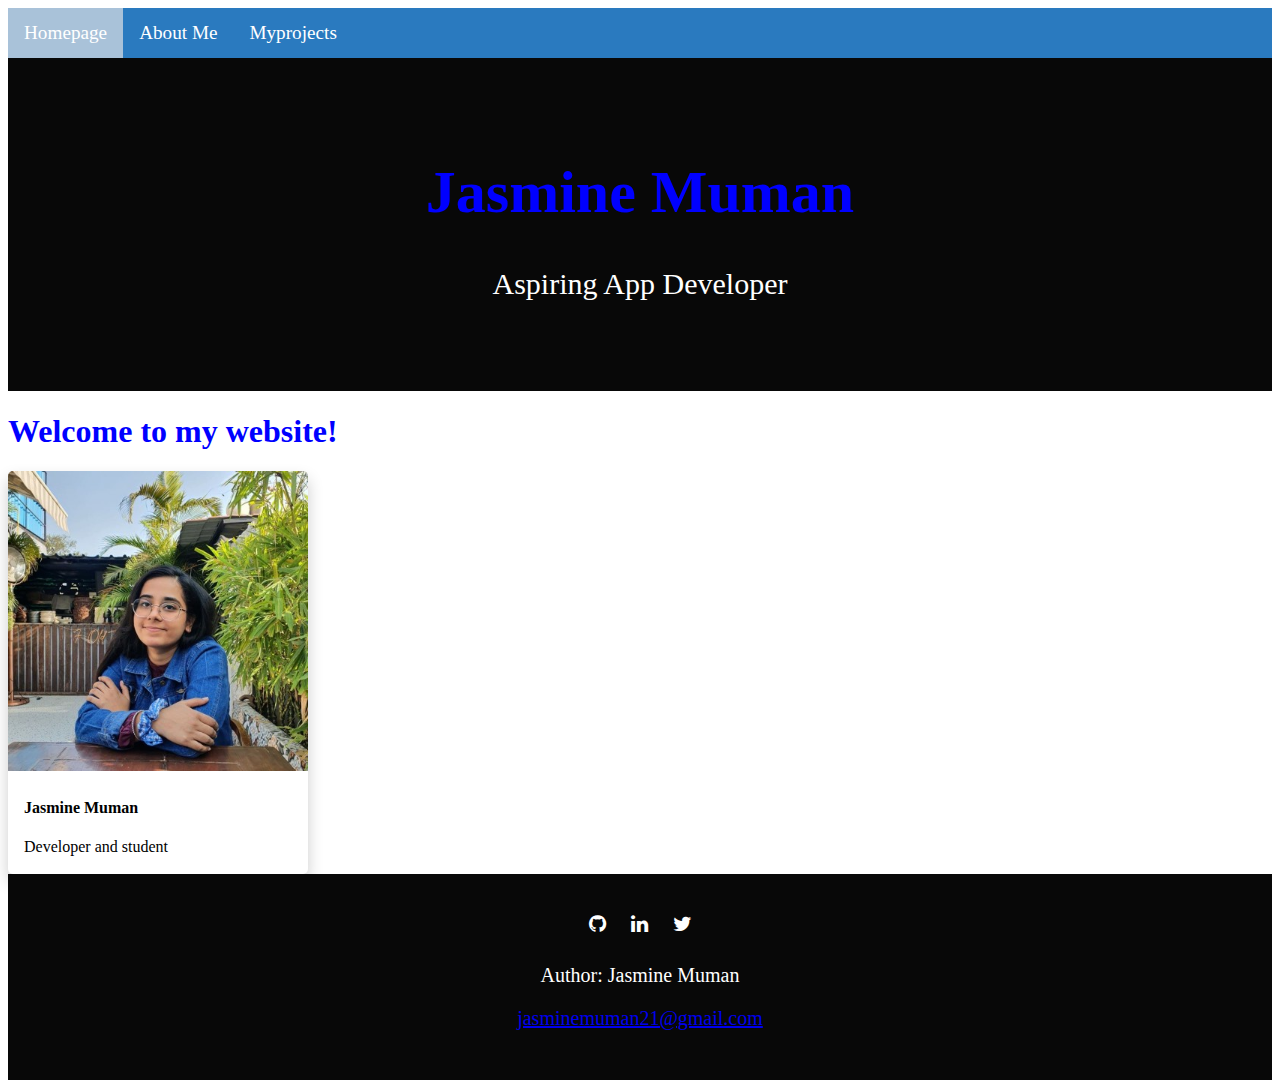
==== root/index.html @ 585839c0 "adding content" ====
<!DOCTYPE html>
<html>

<head>
    <meta charset="UTF-8" />
    <link rel="stylesheet" href="style.css">
    <title>Jasmine's portfolio</title>
    <link rel="stylesheet" href="https://cdnjs.cloudflare.com/ajax/libs/font-awesome/4.7.0/css/font-awesome.min.css">
</head>

<body>
    <div class="navbar">
        <ul>
            <li class="active"><a href="./index.html">Homepage</a></li>
            <li><a href="./about.html">About Me</a></li>
            <li><a href="./projects.html">Myprojects</a></li>
        </ul>
    </div>

    <div class="header">
        <h1>Jasmine Muman</h1>
        <p>Aspiring App Developer</p>
    </div>

    <h1>Welcome to my website!</h1>
    <div class="mycard">
        <img src="./img/image.jfif" alt="Avatar" style="width:100%">
        <div class="container">
            <h4><b>Jasmine Muman</b></h4>
            <p>Developer and student</p>
        </div>
    </div>
    <!-- <img src="./img/image.jfif" alt="my photo">
    <h3>Hi! I am jasmine.</h3> -->

    <footer>
        <a href="https://github.com/jasmineHere" target="_blank"><i class="fa fa-github"></i></a>
        <a href="https://www.linkedin.com/in/jasminemuman/" target="_blank"><i class="fa fa-linkedin"></i></a>
        <i class="fa fa-twitter"></i>
        <br />
        <p>Author: Jasmine Muman</p>
        <p><a href="mailto:jasminemuman21@gmail.com" target="_blank">jasminemuman21@gmail.com</a></p>
    </footer>
</body>

</html>
---- root/style.css ----
h1{
    color: blue;
}

.container {
    padding: 2px 16px;
  }

.mycard {
    /* Add shadows to create the "card" effect */
    box-shadow: 0 8px 16px 0 rgba(0,0,0,0.2);
    transition: 0.3s;
    border-radius: 5px; /* 5px rounded corners */
    width: 300px;
    align-items: center;
  }

  .mycard:hover {
    box-shadow: 0 16px 32px 0 rgba(0,0,0,0.2);
    cursor: pointer;
  }

  img {
    border-radius: 5px 5px 0 0;
  }

  ul{
    margin: 0;
    padding: 0;
    background-color: #2A7ABF;
    overflow: hidden;
    list-style-type: none;
  }

  li{
      float: left;  
  }

  li a{
    color: white;
    font-size: 1.5vw;
    padding: 14px 16px;
    text-decoration: none;
    text-align: center ;
    display: flex;
  }

  li a:hover{
    background-color: #A9C2D9;
  }

  .active{
    background-color: #A9C2D9;
  }

  .header {
  padding: 60px;
  text-align: center;
  background: #080808;
  color: white;
  font-size: 30px;
 }

 footer {
  padding: 30px;
  text-align: center;
  background: #080808;
  color: white;
  font-size: 20px;
 }

 footer i{
   padding: 10px;
   color: white;
 }
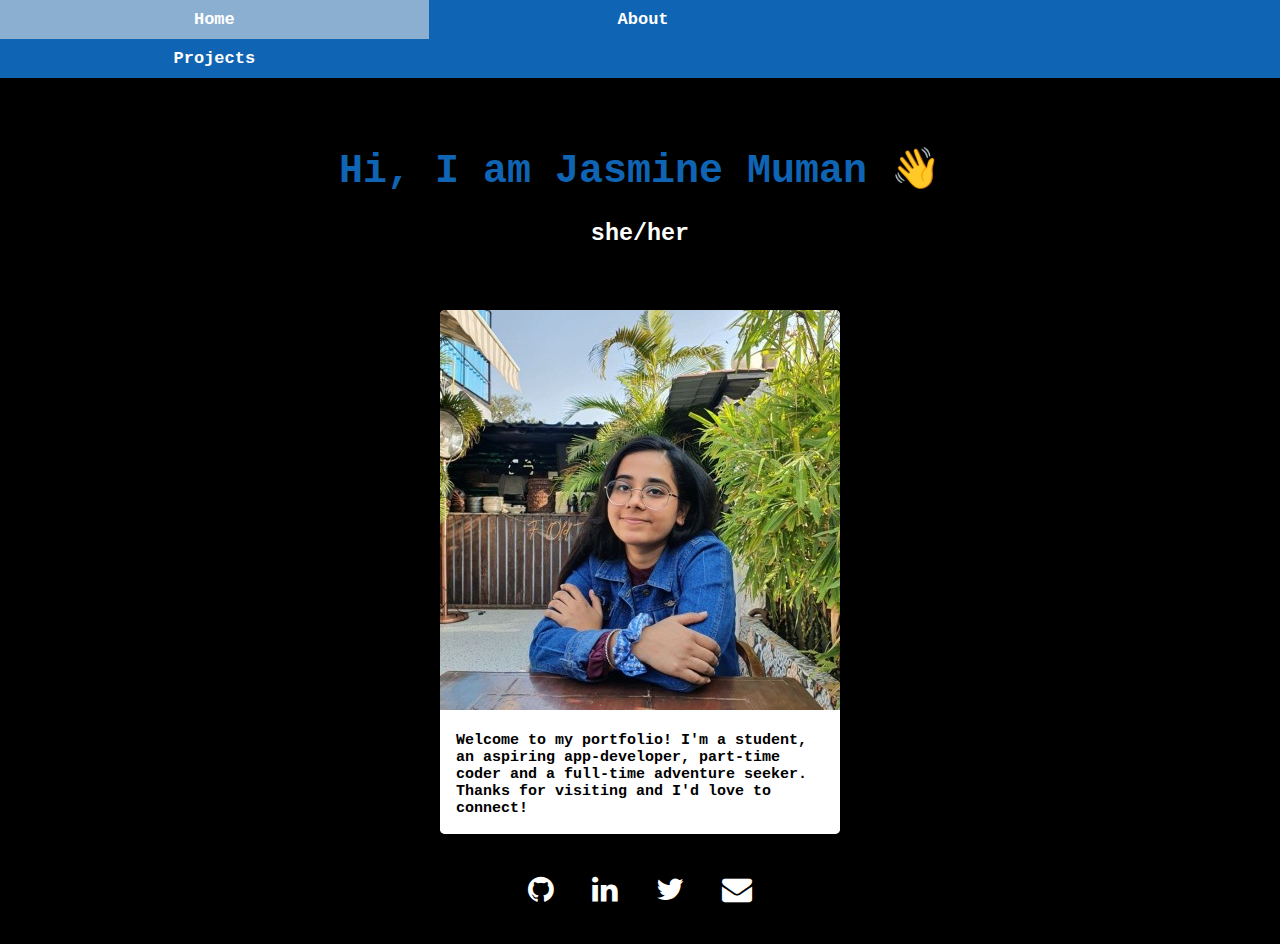
==== commit 7f28c4f0: "added content" ====
--- a/root/index.html
+++ b/root/index.html
@@ -3,43 +3,36 @@
 
 <head>
     <meta charset="UTF-8" />
-    <link rel="stylesheet" href="style.css">
+    <link rel="stylesheet" href="./style/style.css">
     <title>Jasmine's portfolio</title>
     <link rel="stylesheet" href="https://cdnjs.cloudflare.com/ajax/libs/font-awesome/4.7.0/css/font-awesome.min.css">
 </head>
 
 <body>
     <div class="navbar">
-        <ul>
-            <li class="active"><a href="./index.html">Homepage</a></li>
-            <li><a href="./about.html">About Me</a></li>
-            <li><a href="./projects.html">Myprojects</a></li>
-        </ul>
+        <a class="active" href="./index.html"><strong>Home</strong></a>
+        <a href="./about.html"><strong>About</strong></a>
+        <a href="./projects.html"><strong>Projects</strong></a>
     </div>
 
     <div class="header">
-        <h1>Jasmine Muman</h1>
-        <p>Aspiring App Developer</p>
+        <h1>Hi, I am Jasmine Muman &#x1F44B;</h1>
+        <h3>she/her</h3>
     </div>
-
-    <h1>Welcome to my website!</h1>
+ 
     <div class="mycard">
         <img src="./img/image.jfif" alt="Avatar" style="width:100%">
         <div class="container">
-            <h4><b>Jasmine Muman</b></h4>
-            <p>Developer and student</p>
+            <p><strong>Welcome to my portfolio! I'm a student, an aspiring app-developer, part-time coder and a full-time adventure seeker. Thanks for visiting and I'd love to connect!</strong></p>
         </div>
     </div>
-    <!-- <img src="./img/image.jfif" alt="my photo">
-    <h3>Hi! I am jasmine.</h3> -->
 
     <footer>
         <a href="https://github.com/jasmineHere" target="_blank"><i class="fa fa-github"></i></a>
         <a href="https://www.linkedin.com/in/jasminemuman/" target="_blank"><i class="fa fa-linkedin"></i></a>
         <i class="fa fa-twitter"></i>
+        <a href="mailto:jasminemuman21@gmail.com" target="_blank"><i class="fa fa-envelope"></i></a>
         <br />
-        <p>Author: Jasmine Muman</p>
-        <p><a href="mailto:jasminemuman21@gmail.com" target="_blank">jasminemuman21@gmail.com</a></p>
     </footer>
 </body>
 
--- a/root/style/style.css
+++ b/root/style/style.css
@@ -0,0 +1,105 @@
+* {
+  font-family: "Lucida Console", "Courier New", monospace;
+}
+
+.navbar {
+  width: 100%;
+  background-color: #0f64b4;
+  overflow: auto;
+}
+
+.navbar a {
+  float: left;
+  padding: 10px;
+  color: white;
+  text-decoration: none;
+  font-size: 17px;
+  width: 31.93%;
+  text-align: center;
+}
+
+.navbar a:hover {
+  background-color: #8bafd1;
+}
+
+.navbar a.active {
+  background-color: #8bafd1;
+}
+
+@media screen and (max-width: 500px) {
+  .navbar a {
+    float: none;
+    display: block;
+    width: 100%;
+  }
+}
+
+h1 {
+  color: #0f64b4;
+  text-align: center;
+}
+
+h3 {
+  color: #ffffff;
+  text-align: center;
+}
+
+.container {
+  padding: 2px 16px;
+}
+
+.mycard {
+  border-radius: 5px;
+  width: 400px;
+  align-items: center;
+  margin-left: auto;
+  margin-right: auto;
+  background-color: #ffffff;
+}
+
+.mycard:hover {
+  box-shadow: 10px 10px 20px #0f64b4;
+  color: #000000;
+}
+
+img {
+  border-radius: 5px 5px 0px 0px;
+}
+
+.container {
+  height: auto;
+  background-color: #ffffff;
+  border-radius: 0px 0px 5px 5px;
+  font-family: "Lucida Console", "Courier New", monospace;
+  font-size: 15px;
+}
+
+body {
+  margin: 0px;
+  background-color: black;
+}
+
+.active {
+  background-color: #a9c2d9;
+}
+
+.header {
+  padding: 40px;
+  text-align: center;
+  background: black;
+  color: white;
+  font-size: 20px;
+}
+
+footer {
+  padding: 30px;
+  text-align: center;
+  background-color: black;
+  color: #ffffff;
+  font-size: 30px;
+}
+
+footer i {
+  padding: 10px;
+  color: white;
+}
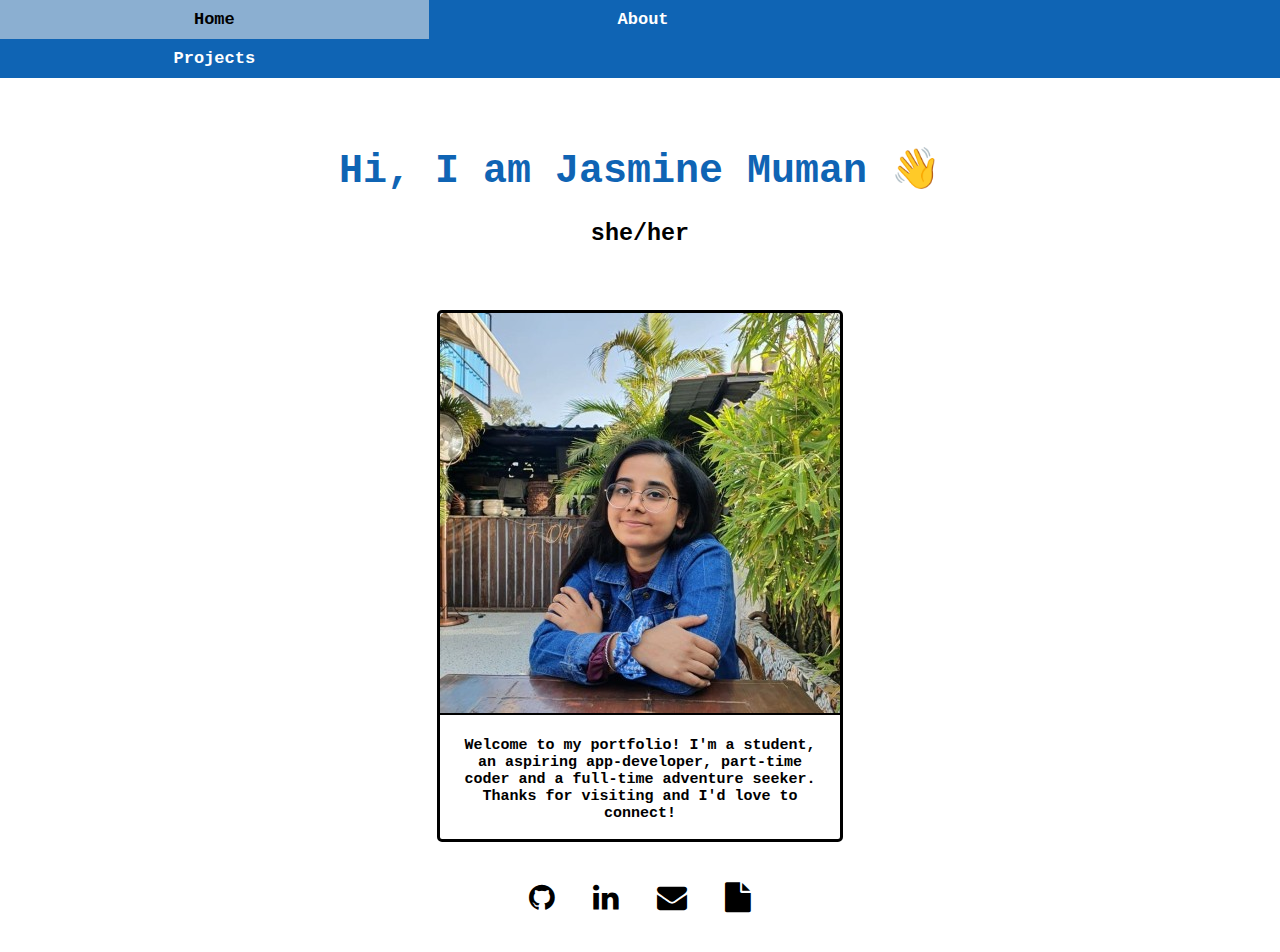
==== commit d0597f75: "added changes to aboutpage" ====
--- a/root/index.html
+++ b/root/index.html
@@ -9,31 +9,33 @@
 </head>
 
 <body>
-    <div class="navbar">
-        <a class="active" href="./index.html"><strong>Home</strong></a>
-        <a href="./about.html"><strong>About</strong></a>
-        <a href="./projects.html"><strong>Projects</strong></a>
-    </div>
-
-    <div class="header">
-        <h1>Hi, I am Jasmine Muman &#x1F44B;</h1>
-        <h3>she/her</h3>
-    </div>
- 
-    <div class="mycard">
-        <img src="./img/image.jfif" alt="Avatar" style="width:100%">
-        <div class="container">
-            <p><strong>Welcome to my portfolio! I'm a student, an aspiring app-developer, part-time coder and a full-time adventure seeker. Thanks for visiting and I'd love to connect!</strong></p>
+    <center>
+        <div class="navbar">
+            <a class="active" href="./index.html"><strong>Home</strong></a>
+            <a href="./about.html"><strong>About</strong></a>
+            <a href="./projects.html"><strong>Projects</strong></a>
         </div>
-    </div>
-
-    <footer>
-        <a href="https://github.com/jasmineHere" target="_blank"><i class="fa fa-github"></i></a>
-        <a href="https://www.linkedin.com/in/jasminemuman/" target="_blank"><i class="fa fa-linkedin"></i></a>
-        <i class="fa fa-twitter"></i>
-        <a href="mailto:jasminemuman21@gmail.com" target="_blank"><i class="fa fa-envelope"></i></a>
-        <br />
-    </footer>
+    
+        <div class="header">
+            <h1>Hi, I am Jasmine Muman &#x1F44B;</h1>
+            <h3>she/her</h3>
+        </div>
+     
+        <div class="mycard">
+            <img src="./img/image.jfif" alt="Avatar" style="width:100%">
+            <div class="container">
+                <p><strong>Welcome to my portfolio! I'm a student, an aspiring app-developer, part-time coder and a full-time adventure seeker. Thanks for visiting and I'd love to connect!</strong></p>
+            </div>
+        </div>
+    
+        <footer>
+            <a href="https://github.com/jasmineHere" target="_blank"><i class="fa fa-github"></i></a>
+            <a href="https://www.linkedin.com/in/jasminemuman/" target="_blank"><i class="fa fa-linkedin"></i></a>
+            <a href="mailto:jasminemuman21@gmail.com" target="_blank"><i class="fa fa-envelope"></i></a>
+            <a href="./resume/JasmineMuman-CV.pdf" download><i class="fa fa-file"></i></a>
+            <br />
+        </footer>
+    </center>  
 </body>
 
 </html>--- a/root/style/style.css
+++ b/root/style/style.css
@@ -11,7 +11,7 @@
 .navbar a {
   float: left;
   padding: 10px;
-  color: white;
+  color: #ffffff;
   text-decoration: none;
   font-size: 17px;
   width: 31.93%;
@@ -24,6 +24,7 @@
 
 .navbar a.active {
   background-color: #8bafd1;
+  color: #000000;
 }
 
 @media screen and (max-width: 500px) {
@@ -40,12 +41,8 @@
 }
 
 h3 {
-  color: #ffffff;
+  color: #000000;
   text-align: center;
-}
-
-.container {
-  padding: 2px 16px;
 }
 
 .mycard {
@@ -55,6 +52,7 @@
   margin-left: auto;
   margin-right: auto;
   background-color: #ffffff;
+  border-style: solid;
 }
 
 .mycard:hover {
@@ -64,6 +62,7 @@
 
 img {
   border-radius: 5px 5px 0px 0px;
+  border-bottom: 2px solid #000000;
 }
 
 .container {
@@ -72,11 +71,12 @@
   border-radius: 0px 0px 5px 5px;
   font-family: "Lucida Console", "Courier New", monospace;
   font-size: 15px;
+  padding: 2px 16px;
 }
 
 body {
   margin: 0px;
-  background-color: black;
+  background-color: #ffffff;
 }
 
 .active {
@@ -86,20 +86,20 @@
 .header {
   padding: 40px;
   text-align: center;
-  background: black;
-  color: white;
+  background: #ffffff;
+  color: #000000;
   font-size: 20px;
 }
 
 footer {
   padding: 30px;
   text-align: center;
-  background-color: black;
-  color: #ffffff;
+  background-color: #ffffff;
+  color: #000000;
   font-size: 30px;
 }
 
 footer i {
   padding: 10px;
-  color: white;
+  color: #000000;
 }
